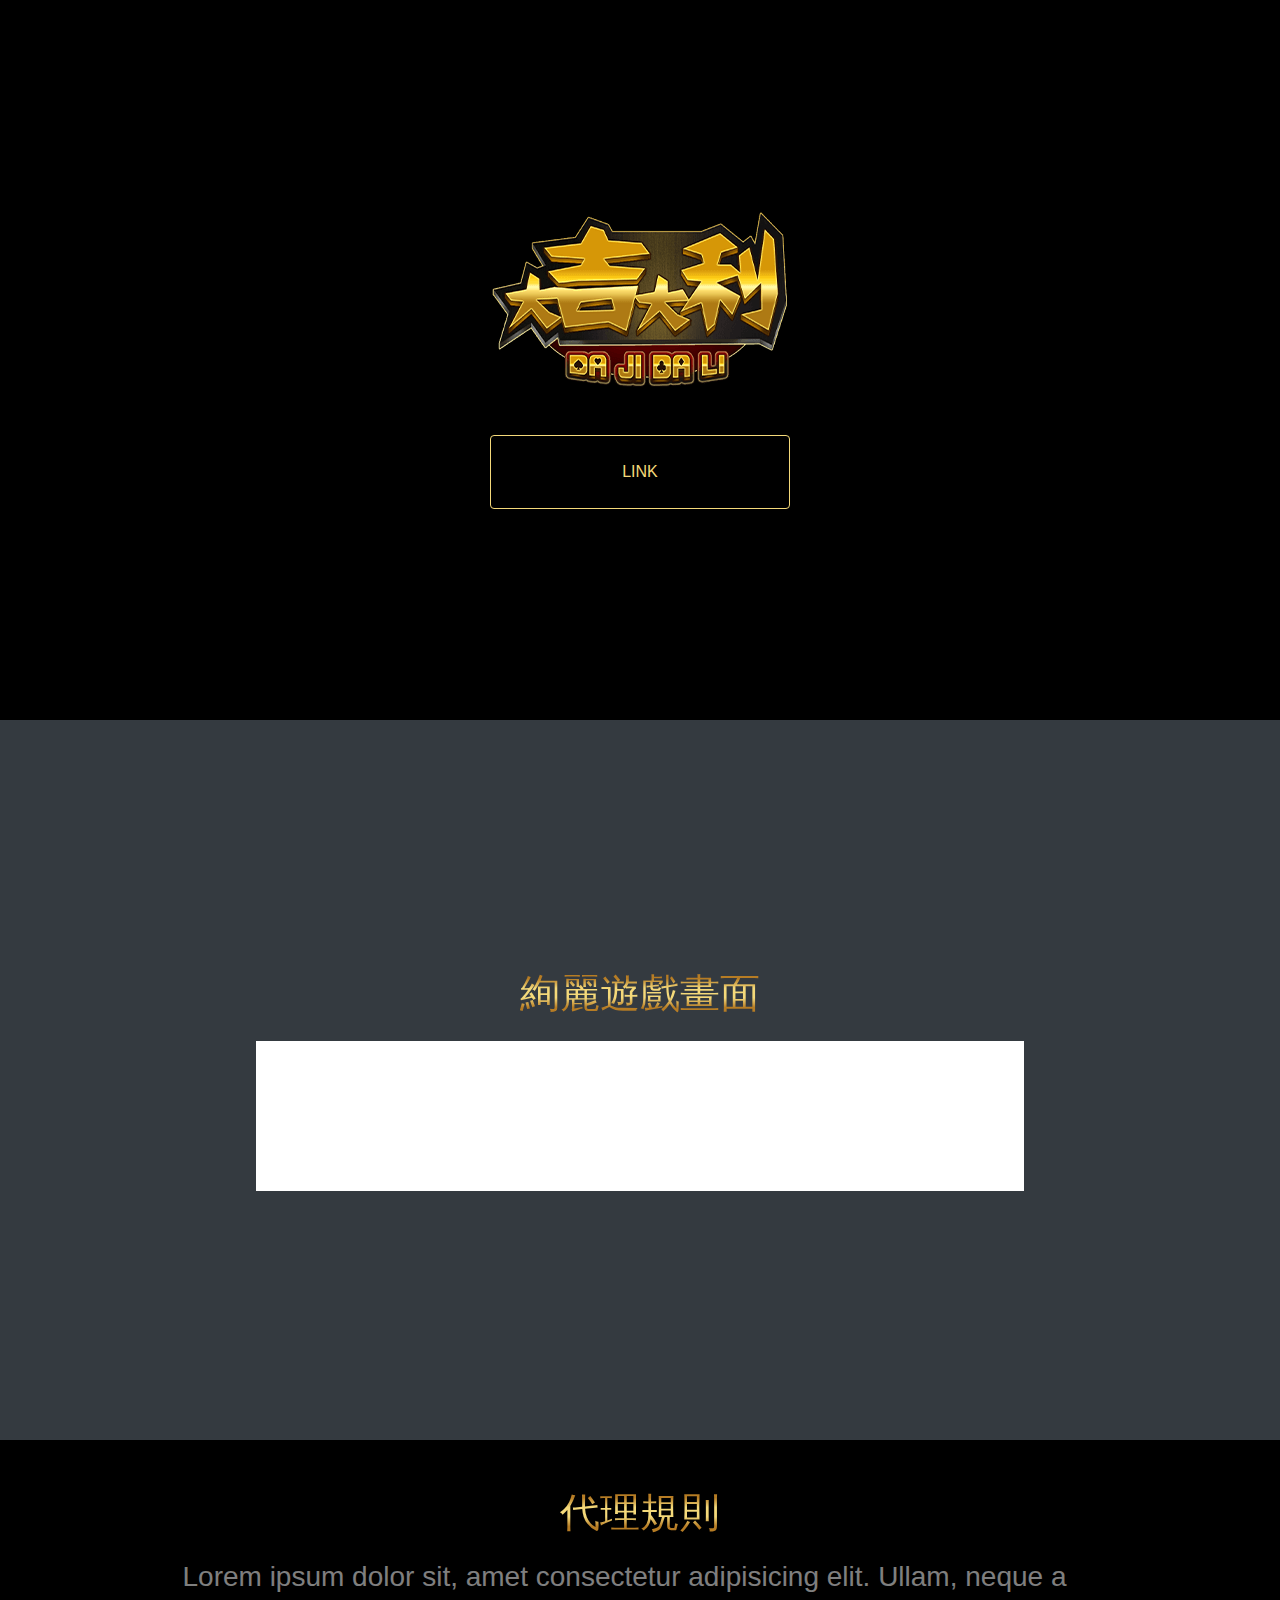
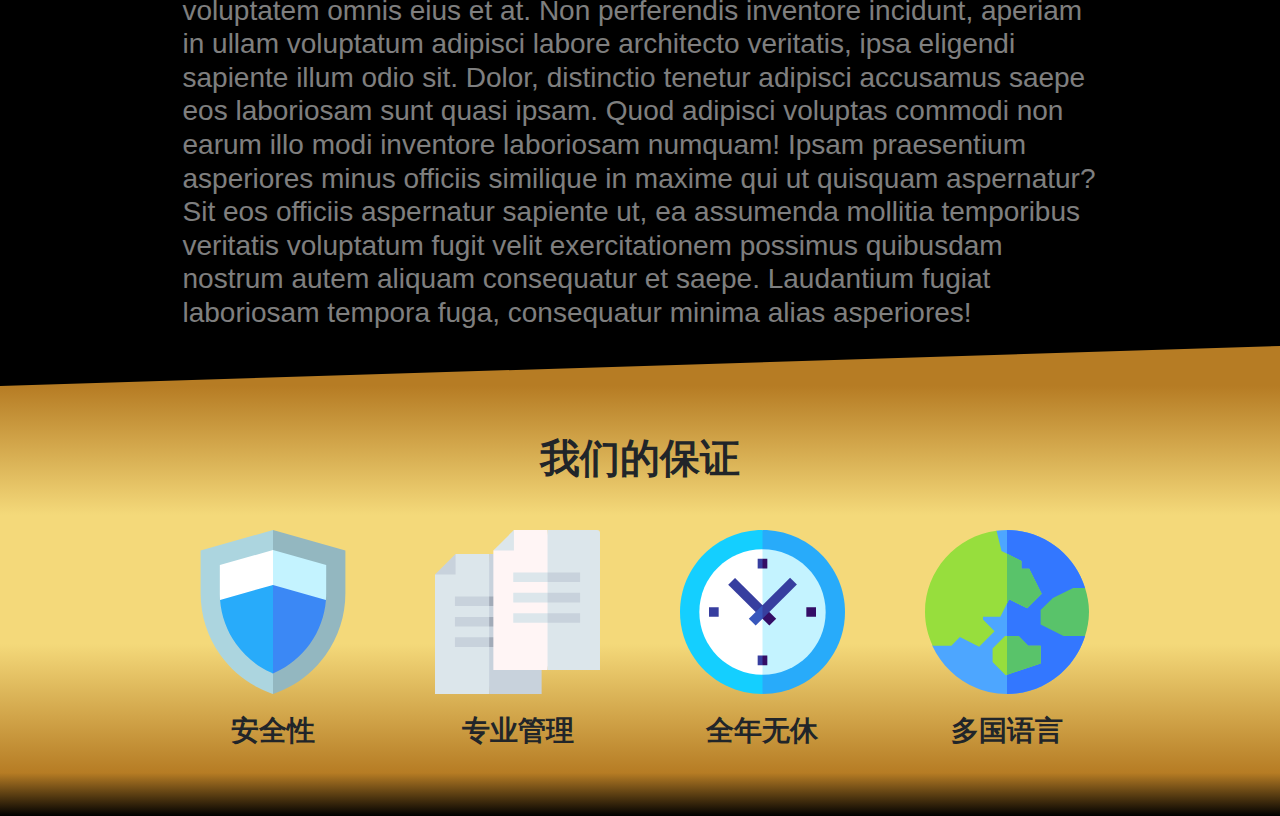
==== index.html @ bb8e8440 "代理網站" ====
<!DOCTYPE html>
<html lang="cn">
<head>
    <meta charset="UTF-8">
    <meta name="viewport" content="width=device-width, initial-scale=1.0">
    <title>大吉大利總代理</title>
    <meta name="keywords" content="">
	<meta name="description" content="">
    <link rel="stylesheet" href="css/bootstrap.min.css">
    <link rel="stylesheet" href="css/Custom.css">
	<link rel="icon" href="images/大吉大利x-icon.png" type="image/x-icon">
    <link rel="shortcut icon" href="images/大吉大利x-icon.png" type="image/x-icon">
    <style></style>
</head>
<body>
    <!-- <nav class="position-fixed navbar navbar-expand-lg navbar-light justify-content-center w-100 z-1">
        <img src="images/大吉大利logo.png" style="height: 60px;">
        <div class="collapse navbar-collapse" id="navbarSupportedContent">
            <ul class="navbar-nav mr-auto">
                <li class="nav-item active">
                    <a class="nav-link" href="#">Link</a>
                </li>
                <li class="nav-item">
                    <a class="nav-link" href="#">Link</a>
                </li>
            </ul>
        </div>
    </nav> -->
    <!-- first page -->
    <div class="container-fluid position-relative bg-img bg-black">
        <div class="row h-100 mx-auto d-flex flex-column align-content-center justify-content-center position-absolute word-box">
            <img src="images/大吉大利logo.png" alt="" class="mb-5">
            <a href="" class="btn btn-outline-gold p-4">LINK</a>
        </div>
    </div>
    <!-- secrond page -->
    <div class="container-fluid position-relative bg-img bg-dark">
        <div class="row h-100 mx-auto d-flex flex-column align-content-center justify-content-center position-absolute word-box">
            <h1 class="text-glod text-center mb-4">絢麗遊戲畫面</h1>
            <video src="" autoplay loop style="background: #fff;"></video>
        </div>
    </div>
    <!-- third & fourth page -->
    <div class="overflow-hidden">
        <!-- third page -->
        <div class="container-fluid position-relative bg-black">
            <div class="row w-100 mx-auto word-box">
                <div class="col-12 d-flex flex-column align-items-center justify-content-center my-5">
                    <h1 class="text-glod text-center mb-4">代理規則</h1>
                    <h3 class="text-white-50 w-75">Lorem ipsum dolor sit, amet consectetur adipisicing elit. Ullam, neque a voluptatem omnis eius et at. Non perferendis inventore incidunt, aperiam in ullam voluptatum adipisci labore architecto veritatis, ipsa eligendi sapiente illum odio sit. Dolor, distinctio tenetur adipisci accusamus saepe eos laboriosam sunt quasi ipsam. Quod adipisci voluptas commodi non earum illo modi inventore laboriosam numquam! Ipsam praesentium asperiores minus officiis similique in maxime qui ut quisquam aspernatur? Sit eos officiis aspernatur sapiente ut, ea assumenda mollitia temporibus veritatis voluptatum fugit velit exercitationem possimus quibusdam nostrum autem aliquam consequatur et saepe. Laudantium fugiat laboriosam tempora fuga, consequatur minima alias asperiores!</h3>
                </div>
            </div>
        </div>
        <!-- fourth page -->
        <div class="container-fluid position-relative bg-secondary fifthpg"><div class="row w-100 mx-auto word-box"><div class="col-12 d-flex align-items-center justify-content-center my-5"><div class="text-box w-75 w-ph-100"><div class="h1 mb-5 text-center font-weight-bolder">我们的保证</div><div class="d-flex justify-content-between flex-wrap"><div class="card service-card bg-transparent mx-2 border-0"><img src="images/safe.svg" class="card-img-top"><div class="card-body"><p class="h3 card-text text-center font-weight-bolder">安全性</p></div></div><div class="card service-card bg-transparent mx-2 border-0"><img src="images/management.svg" class="card-img-top"><div class="card-body"><p class="h3 card-text text-center font-weight-bolder">专业管理</p></div></div><div class="card service-card bg-transparent mx-2 border-0"><img src="images/clock.svg" class="card-img-top"><div class="card-body"><p class="h3 card-text text-center font-weight-bolder">全年无休</p></div></div><div class="card service-card bg-transparent mx-2 border-0"><img src="images/multilingual.svg" class="card-img-top"><div class="card-body"><p class="h3 card-text text-center font-weight-bolder">多国语言</p></div></div></div></div></div></div></div>
    </div>

</body>
</html>
---- css/Custom.css ----
.navbar {
    background: #000;
    border-bottom: 2px solid transparent;
    -moz-border-image: -moz-linear-gradient(90deg, #B67C2400 0%, #F4D97A 20%, #F4D97A 80%, #B67C2400 100%);
    -webkit-border-image: -webkit-linear-gradient(90deg, #B67C2400 0%, #F4D97A 20%, #F4D97A 80%, #B67C2400 100%);
    border-image: linear-gradient(90deg, #B67C2400 0%, #F4D97A 20%, #F4D97A 80%, #B67C2400 100%);
    border-image-slice: 1;
    z-index: 2;
}
.w-80{width:80%!important;}
.bg-img {padding-bottom: 56.25%;}
.bg-transparent {background-color: transparent;}
.bg-black {background-color: #000;}
.bg-black-3 {background: linear-gradient(90deg, rgba(0,0,0,.8) 50%, rgba(0,0,0,.0) 100%);}
.fist-word-box {
    padding: 11% 6% 9%;
    background: url(../images/text-box-bg1.png)no-repeat center/cover;
}
.img-1 {background: linear-gradient(180deg, transparent 80%, #000 100%), url(../images/homepage_1.jpg)no-repeat left/cover;}
.img-2 {background: linear-gradient(180deg, #000 0%, transparent 10%, transparent 80%, #000 100%), url(../images/bgpage_2.jpg)no-repeat center/cover;}
.img-fishing {background: linear-gradient(180deg, #000 0%, transparent 10%, transparent 80%, #000 100%), url(../images/bgpage_3.jpg)no-repeat center/cover;}
.word-box {
    top: 0;
    bottom: 0;
    left: 0;
    right: 0;
}
.text-box {z-index: 1;}
.game-card,
.service-card {
    -webkit-box-flex: 0;
    -ms-flex: 0 0 18%;
    flex: 0 0 18%;
    max-width: 18%;
}
.game-card:before {
    content: '';
    position: absolute;
    top: -2px;
    bottom: -2px;
    left: -2px;
    right: -2px;
    background: linear-gradient(90deg, #B67C24 0%, #F4D97A 20%, #F4D97A 80%, #B67C24 100%);
    border-radius: 5px;
    z-index: -1;
}
.fifthpg {background: linear-gradient(180deg, #B67C24 0%, #F4D97A 30%, #F4D97A 60%, #B67C24 90% , #000 100%);}
.fifthpg:before {
    content: '';
    position: absolute;
    top: -2.5rem;
    left: 0;
    width: 0;
    height: 0;
    border-style: solid;
    border-width: 0 0 2.5rem 100vw;
    border-color: transparent transparent #B67C24 transparent;
}
.btn-gold {
    background: linear-gradient(90deg, #B67C24 0%, #F4D97A 20%, #F4D97A 80%, #B67C24 100%);
    color: #fff;
    text-shadow: 1px 1px 0px #000, 0px 1px 0px #000, -1px 1px 0px #000, -1px 0px 0px #000, -1px -1px 0px #000, 0px -1px 0px #000, 1px -1px 0px #000, 1px 0px 0px #000;
}
.btn-gold:hover {color: #fff;}
.btn-outline-gold {
    color: #F4D97A;
    border-color: #F4D97A;
}
.btn-outline-gold:hover {
    color: #000;
    background-color: #F4D97A;
    border-color: #F4D97A;
}
.text-glod {
    background: linear-gradient(180deg, #B67C24 20%, #F4D97A 40%, #F4D97A 60%, #B67C24 80%);
    -webkit-background-clip: text;
    -webkit-text-fill-color: transparent;
}
.text-yellow {color: #F4D97A !important;}
.FarAndNear {animation: FarAndNear .8s ease infinite  alternate ;}
/*---------------*/
video {
    width: 100%;
    height: auto;
    max-width: 768px;
    max-height: 432px;
}
@media screen and (max-width: 500px) {
    .bg-img {
        padding: 0;
        height: 100vh;
    }
    .h3 {
        font-size: .85rem;
    }
    .w-ph-100 {
        width: 100% !important;
    }
    .flex-ph-column {
        flex-direction: column;
    }
    .game-card{
        -webkit-box-flex: 0;
        -ms-flex: 0 0 100%;
        flex: 0 0 100%;
        max-width: 100%;
    }
    .service-card {
        -webkit-box-flex: 0;
        -ms-flex: 0 0 40%;
        flex: 0 0 40%;
        max-width: 40%;
    }
    .align-items-ph-end {
        -webkit-box-align: flex-end!important;
        -ms-flex-align: flex-end!important;
        align-items: flex-end!important;
    }
    .fist-word-box {padding: 25% 15% 20%;}
    .p-ph-0{padding: 0;}
}
@keyframes FarAndNear {
    0% {
        transform: scale(1);
    }
    100% {
        transform: scale(1.05);
    }
}
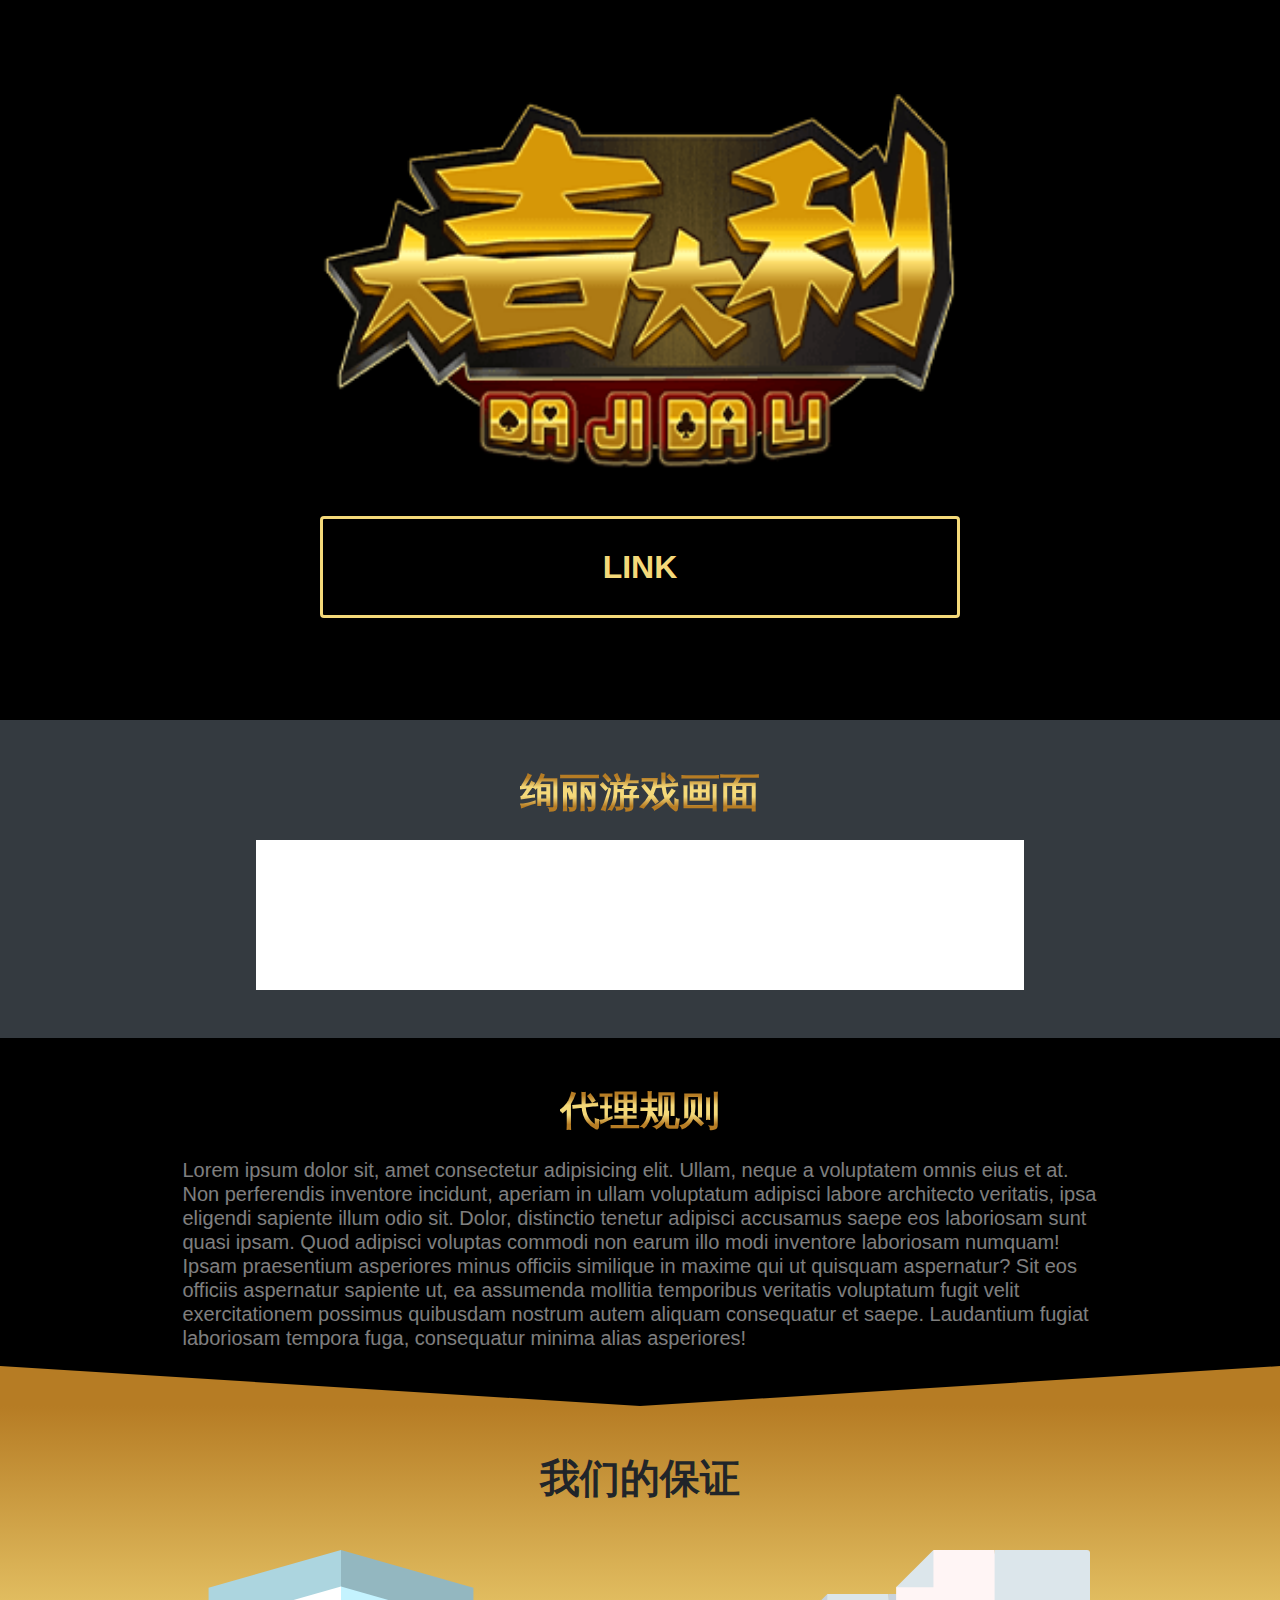
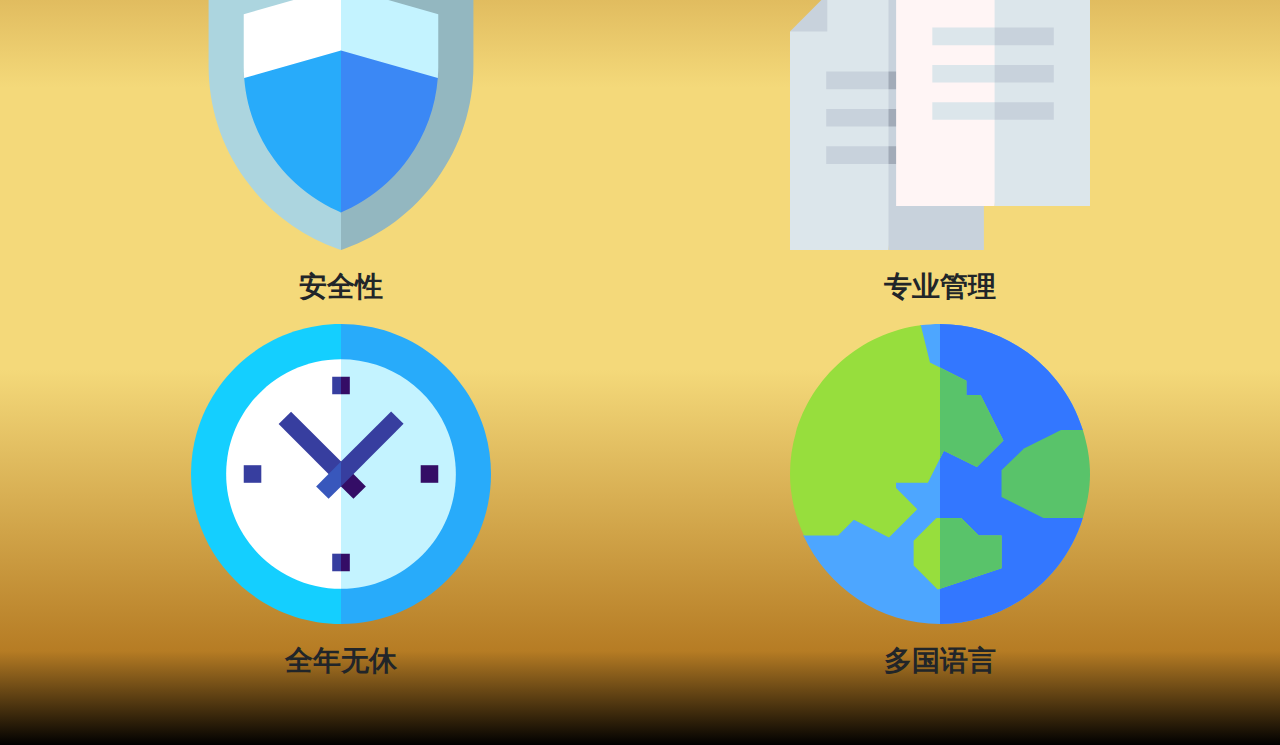
==== commit e2342540: "css改改 先把換行空格加回" ====
--- a/index.html
+++ b/index.html
@@ -3,14 +3,15 @@
 <head>
     <meta charset="UTF-8">
     <meta name="viewport" content="width=device-width, initial-scale=1.0">
-    <title>大吉大利總代理</title>
+    <title>大吉大利 总代理</title>
     <meta name="keywords" content="">
 	<meta name="description" content="">
     <link rel="stylesheet" href="css/bootstrap.min.css">
-    <link rel="stylesheet" href="css/Custom.css">
 	<link rel="icon" href="images/大吉大利x-icon.png" type="image/x-icon">
     <link rel="shortcut icon" href="images/大吉大利x-icon.png" type="image/x-icon">
-    <style></style>
+    <style>
+        .bg-img{padding-bottom:56.25%}.bg-black{background-color:#000}.word-box{top:0;bottom:0;left:0;right:0}.btn-gold{background:linear-gradient(90deg,#b67c24 0,#f4d97a 20%,#f4d97a 80%,#b67c24 100%);color:#fff;text-shadow:1px 1px 0 #000,0px 1px 0 #000,-1px 1px 0 #000,-1px 0 0 #000,-1px -1px 0 #000,0px -1px 0 #000,1px -1px 0 #000,1px 0 0 #000}.btn-gold:hover{color:#fff}.btn-outline-gold{color:#f4d97a;border-color:#f4d97a;border-width:3px}.btn-outline-gold:hover{color:#000;background-color:#f4d97a;border-color:#f4d97a}.text-glod{background:linear-gradient(180deg,#b67c24 20%,#f4d97a 40%,#f4d97a 60%,#b67c24 80%);-webkit-background-clip:text;-webkit-text-fill-color:transparent}.text-yellow{color:#f4d97a!important}.FarAndNear{animation:FarAndNear .8s ease infinite alternate}.contact-us-btn{font-size:2rem;font-weight:bold}.fifthpg{background:linear-gradient(180deg,#b67c24 0,#f4d97a 30%,#f4d97a 60%,#b67c24 90%,#000 100%)}.fifthpg:before{content:'';position:absolute;top:-2.5rem;left:50%;width:0;height:0;border-style:solid;border-width:0 0 2.5rem 50vw;border-color:transparent transparent #b67c24 transparent}.fifthpg:after{content:'';position:absolute;top:-2.5rem;left:0;width:0;height:0;border-style:solid;border-width:0 50vw 2.5rem 0;border-color:transparent transparent #b67c24 transparent}video{width:100%;height:auto;max-width:768px;max-height:432px}@media screen and (max-width:500px){.bg-img{padding:0;height:100vh}.h3{font-size:.85rem}.w-ph-100{width:100%!important}.w-ph-80{width:80%!important}.flex-ph-column{flex-direction:column}.service-card{-webkit-box-flex:0;-ms-flex:0 0 40%;flex:0 0 40%;max-width:40%}.align-items-ph-end{-webkit-box-align:flex-end!important;-ms-flex-align:flex-end!important;align-items:flex-end!important}.fist-word-box{padding:25% 15% 20%}.p-ph-0{padding:0}}@keyframes FarAndNear{0%{transform:scale(1)}100%{transform:scale(1.05)}}
+    </style>
 </head>
 <body>
     <!-- <nav class="position-fixed navbar navbar-expand-lg navbar-light justify-content-center w-100 z-1">
@@ -29,15 +30,17 @@
     <!-- first page -->
     <div class="container-fluid position-relative bg-img bg-black">
         <div class="row h-100 mx-auto d-flex flex-column align-content-center justify-content-center position-absolute word-box">
-            <img src="images/大吉大利logo.png" alt="" class="mb-5">
-            <a href="" class="btn btn-outline-gold p-4">LINK</a>
+            <img src="images/大吉大利logo.png" class="mb-5 w-50 w-ph-80">
+            <a href="" class="btn btn-outline-gold p-4 h1 contact-us-btn">LINK</a>
         </div>
     </div>
     <!-- secrond page -->
-    <div class="container-fluid position-relative bg-img bg-dark">
-        <div class="row h-100 mx-auto d-flex flex-column align-content-center justify-content-center position-absolute word-box">
-            <h1 class="text-glod text-center mb-4">絢麗遊戲畫面</h1>
-            <video src="" autoplay loop style="background: #fff;"></video>
+    <div class="container-fluid position-relative bg-dark">
+        <div class="row h-100 mx-auto word-box">
+            <div class="col-12 d-flex flex-column align-items-center justify-content-center px-0 my-5">
+                <div class="h1 text-glod text-center mb-4 font-weight-bolder">绚丽游戏画面</div>
+                <video src="" autoplay loop style="background: #fff;"></video>
+            </div>
         </div>
     </div>
     <!-- third & fourth page -->
@@ -46,13 +49,47 @@
         <div class="container-fluid position-relative bg-black">
             <div class="row w-100 mx-auto word-box">
                 <div class="col-12 d-flex flex-column align-items-center justify-content-center my-5">
-                    <h1 class="text-glod text-center mb-4">代理規則</h1>
-                    <h3 class="text-white-50 w-75">Lorem ipsum dolor sit, amet consectetur adipisicing elit. Ullam, neque a voluptatem omnis eius et at. Non perferendis inventore incidunt, aperiam in ullam voluptatum adipisci labore architecto veritatis, ipsa eligendi sapiente illum odio sit. Dolor, distinctio tenetur adipisci accusamus saepe eos laboriosam sunt quasi ipsam. Quod adipisci voluptas commodi non earum illo modi inventore laboriosam numquam! Ipsam praesentium asperiores minus officiis similique in maxime qui ut quisquam aspernatur? Sit eos officiis aspernatur sapiente ut, ea assumenda mollitia temporibus veritatis voluptatum fugit velit exercitationem possimus quibusdam nostrum autem aliquam consequatur et saepe. Laudantium fugiat laboriosam tempora fuga, consequatur minima alias asperiores!</h3>
+                    <div class="h1 text-glod text-center mb-4 font-weight-bolder">代理规则</div>
+                    <div class="h5 text-white-50 w-75 w-ph-100">Lorem ipsum dolor sit, amet consectetur adipisicing elit. Ullam, neque a voluptatem omnis eius et at. Non perferendis inventore incidunt, aperiam in ullam voluptatum adipisci labore architecto veritatis, ipsa eligendi sapiente illum odio sit. Dolor, distinctio tenetur adipisci accusamus saepe eos laboriosam sunt quasi ipsam. Quod adipisci voluptas commodi non earum illo modi inventore laboriosam numquam! Ipsam praesentium asperiores minus officiis similique in maxime qui ut quisquam aspernatur? Sit eos officiis aspernatur sapiente ut, ea assumenda mollitia temporibus veritatis voluptatum fugit velit exercitationem possimus quibusdam nostrum autem aliquam consequatur et saepe. Laudantium fugiat laboriosam tempora fuga, consequatur minima alias asperiores!</div>
                 </div>
             </div>
         </div>
         <!-- fourth page -->
-        <div class="container-fluid position-relative bg-secondary fifthpg"><div class="row w-100 mx-auto word-box"><div class="col-12 d-flex align-items-center justify-content-center my-5"><div class="text-box w-75 w-ph-100"><div class="h1 mb-5 text-center font-weight-bolder">我们的保证</div><div class="d-flex justify-content-between flex-wrap"><div class="card service-card bg-transparent mx-2 border-0"><img src="images/safe.svg" class="card-img-top"><div class="card-body"><p class="h3 card-text text-center font-weight-bolder">安全性</p></div></div><div class="card service-card bg-transparent mx-2 border-0"><img src="images/management.svg" class="card-img-top"><div class="card-body"><p class="h3 card-text text-center font-weight-bolder">专业管理</p></div></div><div class="card service-card bg-transparent mx-2 border-0"><img src="images/clock.svg" class="card-img-top"><div class="card-body"><p class="h3 card-text text-center font-weight-bolder">全年无休</p></div></div><div class="card service-card bg-transparent mx-2 border-0"><img src="images/multilingual.svg" class="card-img-top"><div class="card-body"><p class="h3 card-text text-center font-weight-bolder">多国语言</p></div></div></div></div></div></div></div>
+        <div class="container-fluid position-relative bg-secondary fifthpg">
+            <div class="row w-100 mx-auto word-box">
+                <div class="col-12 d-flex align-items-center justify-content-center my-5">
+                    <div class="text-box w-75 w-ph-100">
+                        <div class="h1 mb-5 text-center font-weight-bolder">我们的保证</div>
+                        <div class="d-flex justify-content-between flex-wrap">
+                            <div class="card service-card bg-transparent mx-2 border-0">
+                                <img src="images/safe.svg" class="card-img-top">
+                                <div class="card-body">
+                                    <p class="h3 card-text text-center font-weight-bolder">安全性</p>
+                                </div>
+                            </div>
+                            <div class="card service-card bg-transparent mx-2 border-0">
+                                <img src="images/management.svg" class="card-img-top">
+                                <div class="card-body">
+                                    <p class="h3 card-text text-center font-weight-bolder">专业管理</p>
+                                </div>
+                            </div>
+                            <div class="card service-card bg-transparent mx-2 border-0">
+                                <img src="images/clock.svg" class="card-img-top">
+                                <div class="card-body">
+                                    <p class="h3 card-text text-center font-weight-bolder">全年无休</p>
+                                </div>
+                            </div>
+                            <div class="card service-card bg-transparent mx-2 border-0">
+                                <img src="images/multilingual.svg" class="card-img-top">
+                                <div class="card-body">
+                                    <p class="h3 card-text text-center font-weight-bolder">多国语言</p>
+                                </div>
+                            </div>
+                        </div>
+                    </div>
+                </div>
+            </div>
+        </div>
     </div>
 
 </body>
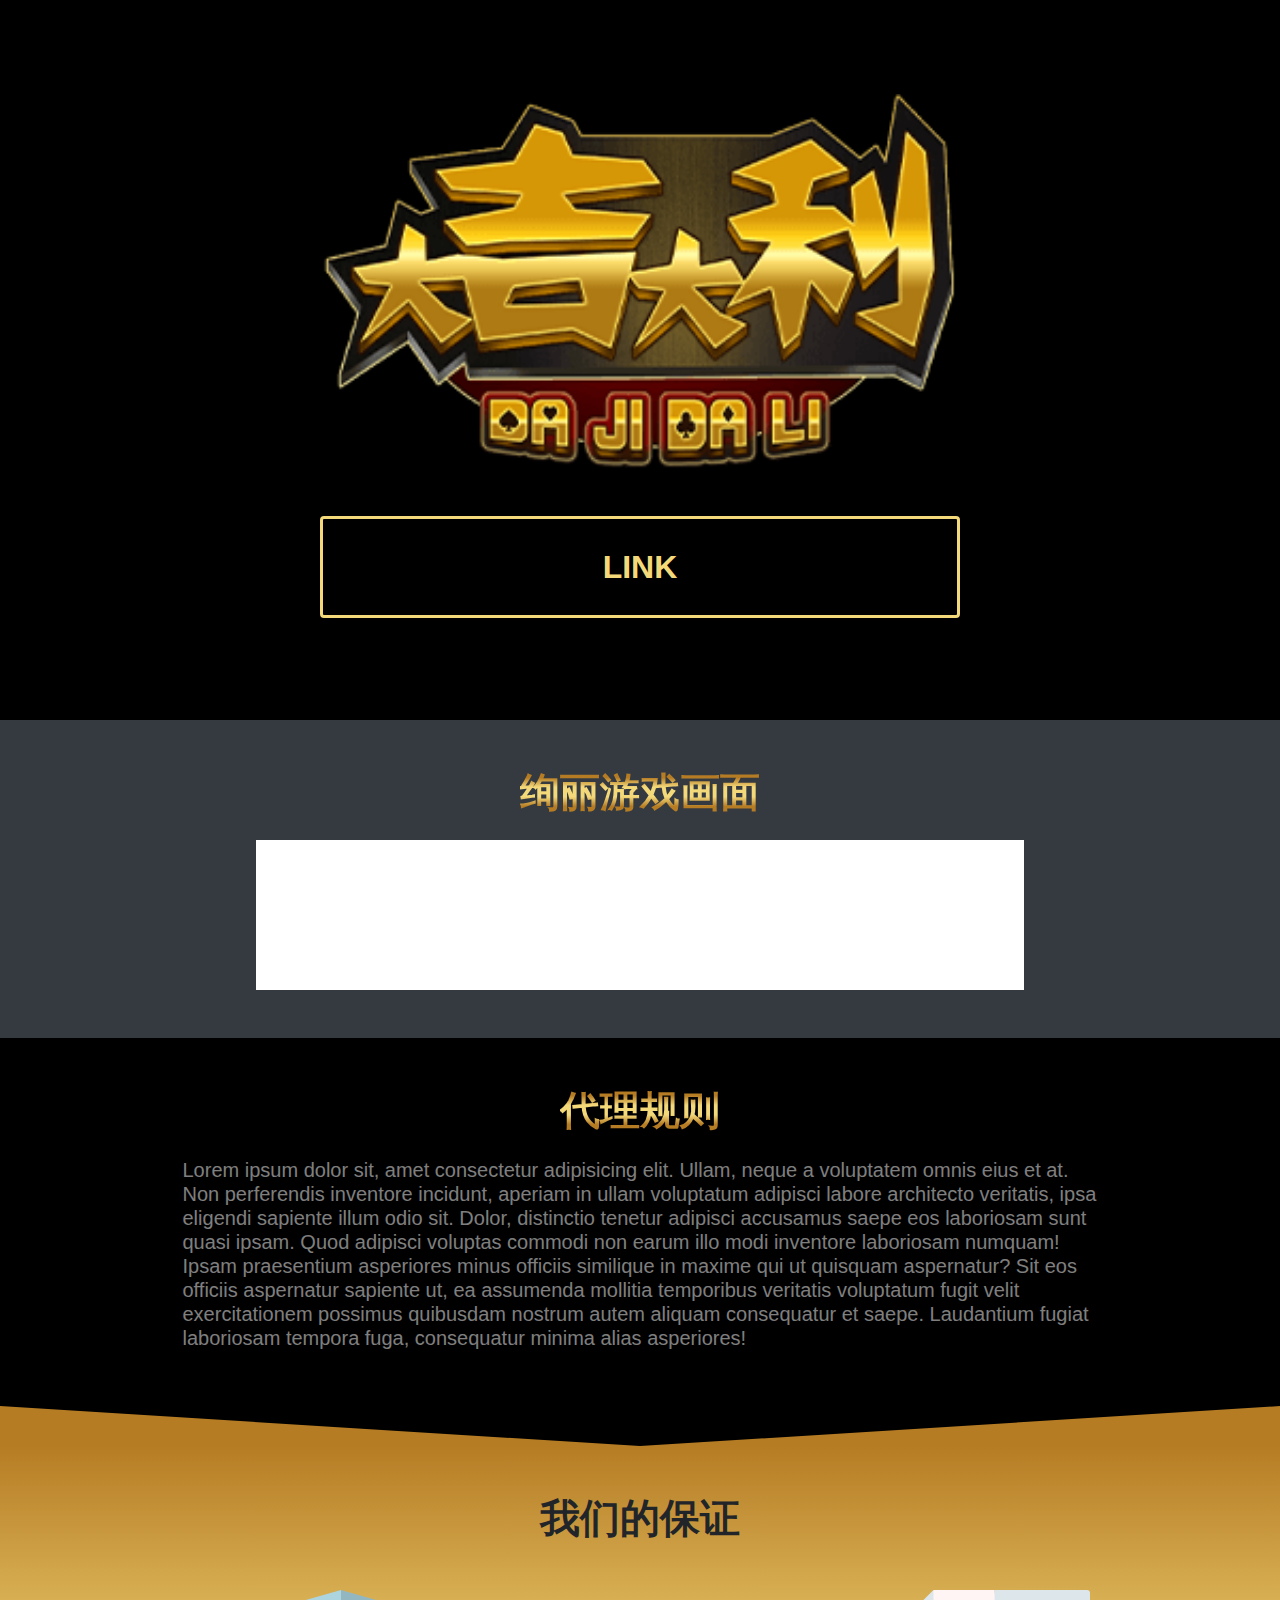
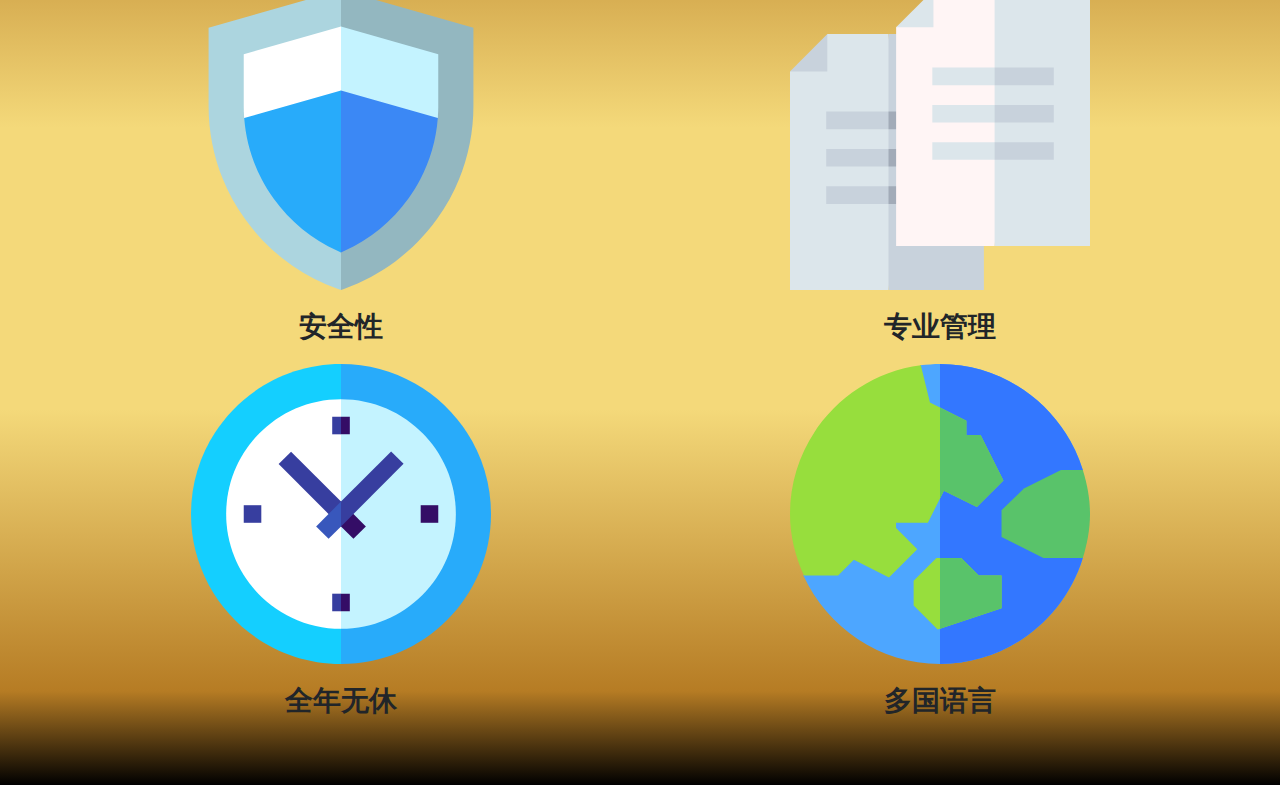
==== commit b1e10eb1: "微改" ====
--- a/index.html
+++ b/index.html
@@ -50,7 +50,7 @@
             <div class="row w-100 mx-auto word-box">
                 <div class="col-12 d-flex flex-column align-items-center justify-content-center my-5">
                     <div class="h1 text-glod text-center mb-4 font-weight-bolder">代理规则</div>
-                    <div class="h5 text-white-50 w-75 w-ph-100">Lorem ipsum dolor sit, amet consectetur adipisicing elit. Ullam, neque a voluptatem omnis eius et at. Non perferendis inventore incidunt, aperiam in ullam voluptatum adipisci labore architecto veritatis, ipsa eligendi sapiente illum odio sit. Dolor, distinctio tenetur adipisci accusamus saepe eos laboriosam sunt quasi ipsam. Quod adipisci voluptas commodi non earum illo modi inventore laboriosam numquam! Ipsam praesentium asperiores minus officiis similique in maxime qui ut quisquam aspernatur? Sit eos officiis aspernatur sapiente ut, ea assumenda mollitia temporibus veritatis voluptatum fugit velit exercitationem possimus quibusdam nostrum autem aliquam consequatur et saepe. Laudantium fugiat laboriosam tempora fuga, consequatur minima alias asperiores!</div>
+                    <div class="h5 text-white-50 w-75 w-ph-100 mb-5">Lorem ipsum dolor sit, amet consectetur adipisicing elit. Ullam, neque a voluptatem omnis eius et at. Non perferendis inventore incidunt, aperiam in ullam voluptatum adipisci labore architecto veritatis, ipsa eligendi sapiente illum odio sit. Dolor, distinctio tenetur adipisci accusamus saepe eos laboriosam sunt quasi ipsam. Quod adipisci voluptas commodi non earum illo modi inventore laboriosam numquam! Ipsam praesentium asperiores minus officiis similique in maxime qui ut quisquam aspernatur? Sit eos officiis aspernatur sapiente ut, ea assumenda mollitia temporibus veritatis voluptatum fugit velit exercitationem possimus quibusdam nostrum autem aliquam consequatur et saepe. Laudantium fugiat laboriosam tempora fuga, consequatur minima alias asperiores!</div>
                 </div>
             </div>
         </div>
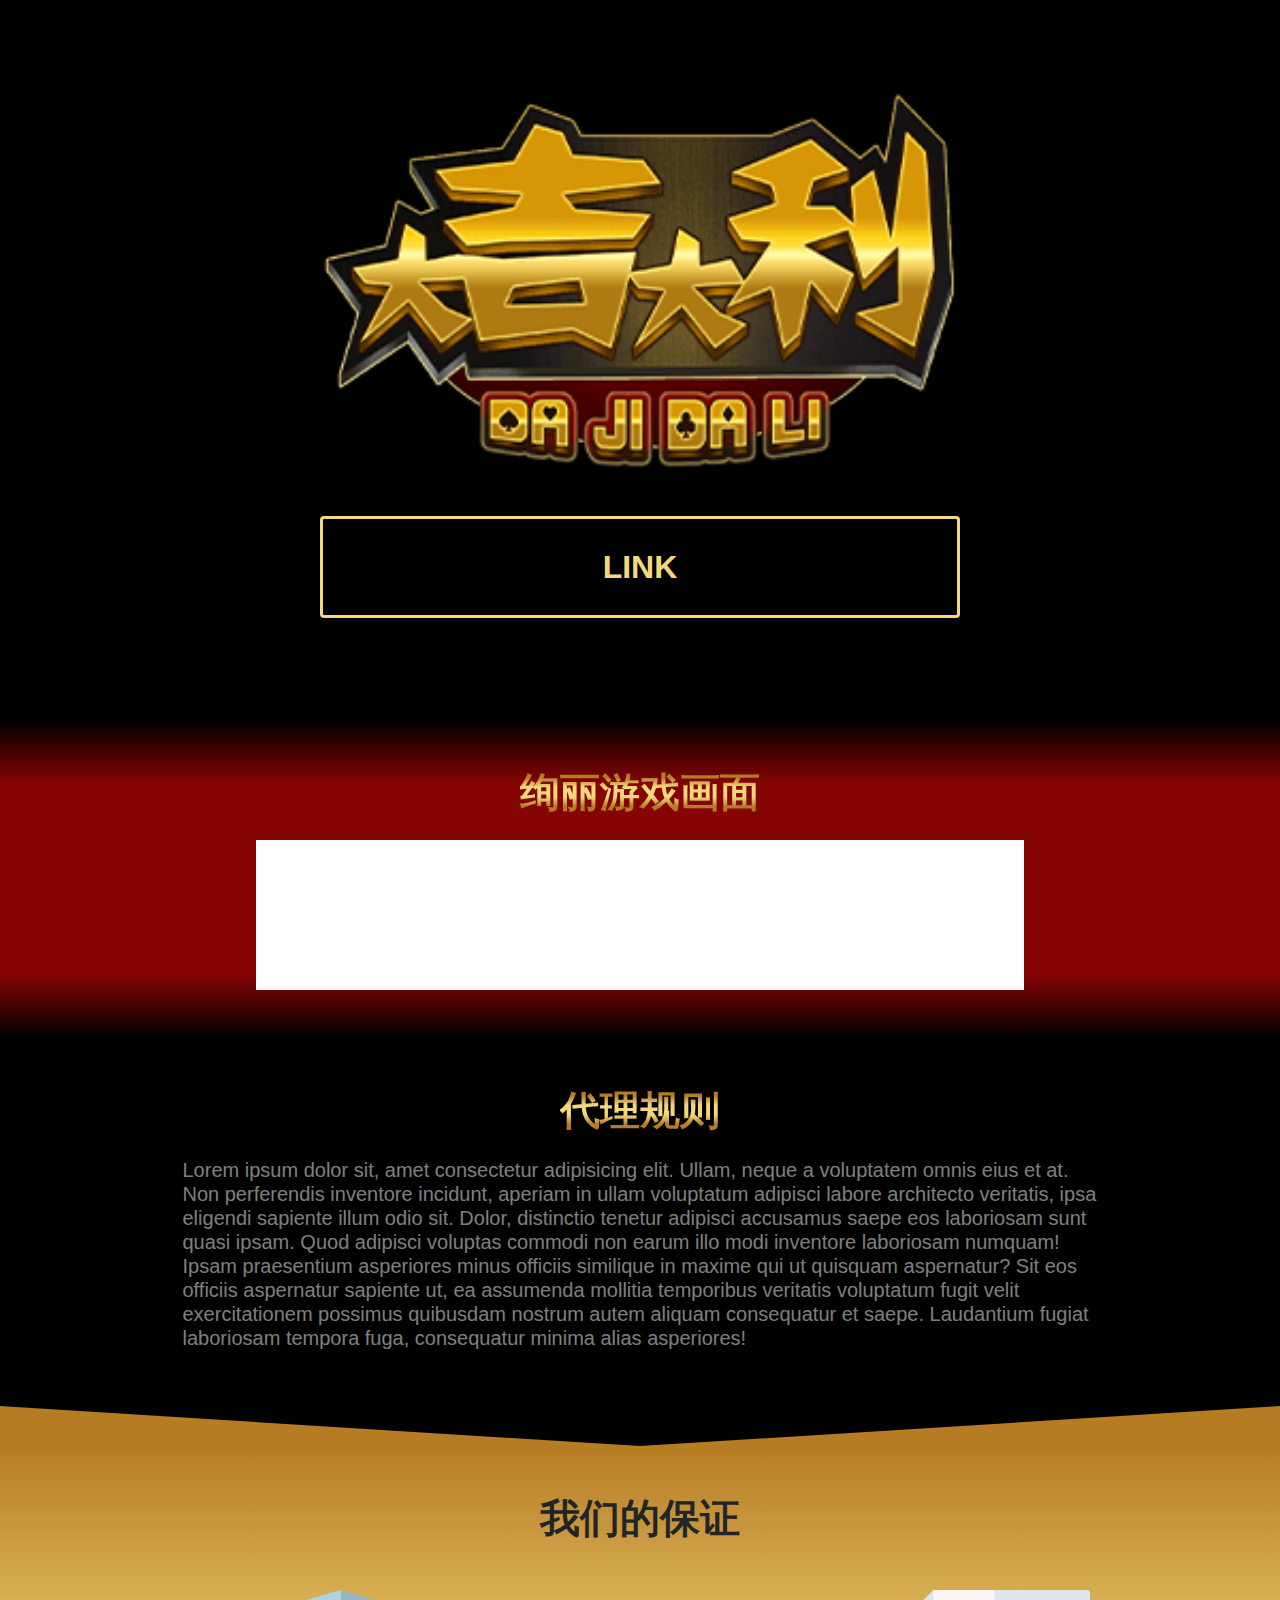
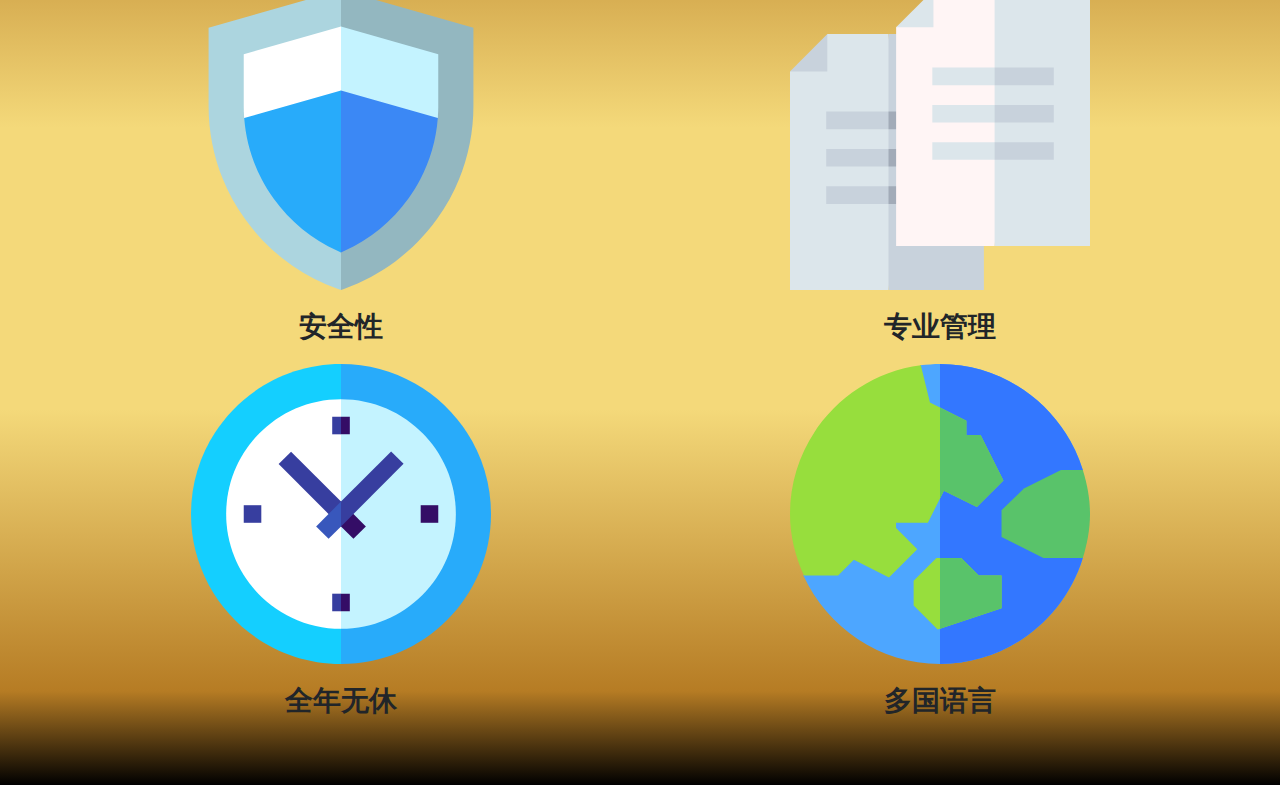
==== commit 35e16fef: "文案改" ====
--- a/index.html
+++ b/index.html
@@ -10,10 +10,10 @@
 	<link rel="icon" href="images/大吉大利x-icon.png" type="image/x-icon">
     <link rel="shortcut icon" href="images/大吉大利x-icon.png" type="image/x-icon">
     <style>
-        .bg-img{padding-bottom:56.25%}.bg-black{background-color:#000}.word-box{top:0;bottom:0;left:0;right:0}.btn-gold{background:linear-gradient(90deg,#b67c24 0,#f4d97a 20%,#f4d97a 80%,#b67c24 100%);color:#fff;text-shadow:1px 1px 0 #000,0px 1px 0 #000,-1px 1px 0 #000,-1px 0 0 #000,-1px -1px 0 #000,0px -1px 0 #000,1px -1px 0 #000,1px 0 0 #000}.btn-gold:hover{color:#fff}.btn-outline-gold{color:#f4d97a;border-color:#f4d97a;border-width:3px}.btn-outline-gold:hover{color:#000;background-color:#f4d97a;border-color:#f4d97a}.text-glod{background:linear-gradient(180deg,#b67c24 20%,#f4d97a 40%,#f4d97a 60%,#b67c24 80%);-webkit-background-clip:text;-webkit-text-fill-color:transparent}.text-yellow{color:#f4d97a!important}.FarAndNear{animation:FarAndNear .8s ease infinite alternate}.contact-us-btn{font-size:2rem;font-weight:bold}.fifthpg{background:linear-gradient(180deg,#b67c24 0,#f4d97a 30%,#f4d97a 60%,#b67c24 90%,#000 100%)}.fifthpg:before{content:'';position:absolute;top:-2.5rem;left:50%;width:0;height:0;border-style:solid;border-width:0 0 2.5rem 50vw;border-color:transparent transparent #b67c24 transparent}.fifthpg:after{content:'';position:absolute;top:-2.5rem;left:0;width:0;height:0;border-style:solid;border-width:0 50vw 2.5rem 0;border-color:transparent transparent #b67c24 transparent}video{width:100%;height:auto;max-width:768px;max-height:432px}@media screen and (max-width:500px){.bg-img{padding:0;height:100vh}.h3{font-size:.85rem}.w-ph-100{width:100%!important}.w-ph-80{width:80%!important}.flex-ph-column{flex-direction:column}.service-card{-webkit-box-flex:0;-ms-flex:0 0 40%;flex:0 0 40%;max-width:40%}.align-items-ph-end{-webkit-box-align:flex-end!important;-ms-flex-align:flex-end!important;align-items:flex-end!important}.fist-word-box{padding:25% 15% 20%}.p-ph-0{padding:0}}@keyframes FarAndNear{0%{transform:scale(1)}100%{transform:scale(1.05)}}
+        .bg-img{padding-bottom:56.25%}.bg-black{background-color:#000}.bg-red{background: linear-gradient(180deg,#85040400 0%,#850404 20%,#850404 80%,#85040400 100%);}.word-box{top:0;bottom:0;left:0;right:0}.btn-gold{background:linear-gradient(90deg,#b67c24 0,#f4d97a 20%,#f4d97a 80%,#b67c24 100%);color:#fff;text-shadow:1px 1px 0 #000,0px 1px 0 #000,-1px 1px 0 #000,-1px 0 0 #000,-1px -1px 0 #000,0px -1px 0 #000,1px -1px 0 #000,1px 0 0 #000}.btn-gold:hover{color:#fff}.btn-outline-gold{color:#f4d97a;border-color:#f4d97a;border-width:3px}.btn-outline-gold:hover{color:#000;background-color:#f4d97a;border-color:#f4d97a}.text-glod{background:linear-gradient(180deg,#b67c24 20%,#f4d97a 40%,#f4d97a 60%,#b67c24 80%);-webkit-background-clip:text;-webkit-text-fill-color:transparent}.text-yellow{color:#f4d97a!important}.FarAndNear{animation:FarAndNear .8s ease infinite alternate}.contact-us-btn{font-size:2rem;font-weight:bold}.fifthpg{background:linear-gradient(180deg,#b67c24 0,#f4d97a 30%,#f4d97a 60%,#b67c24 90%,#000 100%)}.fifthpg:before{content:'';position:absolute;top:-2.5rem;left:50%;width:0;height:0;border-style:solid;border-width:0 0 2.5rem 50vw;border-color:transparent transparent #b67c24 transparent}.fifthpg:after{content:'';position:absolute;top:-2.5rem;left:0;width:0;height:0;border-style:solid;border-width:0 50vw 2.5rem 0;border-color:transparent transparent #b67c24 transparent}video{width:100%;height:auto;max-width:768px;max-height:432px}@media screen and (max-width:500px){.bg-img{padding:0;height:100vh}.h3{font-size:.85rem}.w-ph-100{width:100%!important}.w-ph-80{width:80%!important}.flex-ph-column{flex-direction:column}.service-card{-webkit-box-flex:0;-ms-flex:0 0 40%;flex:0 0 40%;max-width:40%}.align-items-ph-end{-webkit-box-align:flex-end!important;-ms-flex-align:flex-end!important;align-items:flex-end!important}.fist-word-box{padding:25% 15% 20%}.p-ph-0{padding:0}}@keyframes FarAndNear{0%{transform:scale(1)}100%{transform:scale(1.05)}}
     </style>
 </head>
-<body>
+<body class="bg-black">
     <!-- <nav class="position-fixed navbar navbar-expand-lg navbar-light justify-content-center w-100 z-1">
         <img src="images/大吉大利logo.png" style="height: 60px;">
         <div class="collapse navbar-collapse" id="navbarSupportedContent">
@@ -28,14 +28,14 @@
         </div>
     </nav> -->
     <!-- first page -->
-    <div class="container-fluid position-relative bg-img bg-black">
+    <div class="container-fluid position-relative bg-img">
         <div class="row h-100 mx-auto d-flex flex-column align-content-center justify-content-center position-absolute word-box">
             <img src="images/大吉大利logo.png" class="mb-5 w-50 w-ph-80">
             <a href="" class="btn btn-outline-gold p-4 h1 contact-us-btn">LINK</a>
         </div>
     </div>
     <!-- secrond page -->
-    <div class="container-fluid position-relative bg-dark">
+    <div class="container-fluid position-relative bg-red">
         <div class="row h-100 mx-auto word-box">
             <div class="col-12 d-flex flex-column align-items-center justify-content-center px-0 my-5">
                 <div class="h1 text-glod text-center mb-4 font-weight-bolder">绚丽游戏画面</div>
@@ -46,7 +46,7 @@
     <!-- third & fourth page -->
     <div class="overflow-hidden">
         <!-- third page -->
-        <div class="container-fluid position-relative bg-black">
+        <div class="container-fluid position-relative">
             <div class="row w-100 mx-auto word-box">
                 <div class="col-12 d-flex flex-column align-items-center justify-content-center my-5">
                     <div class="h1 text-glod text-center mb-4 font-weight-bolder">代理规则</div>
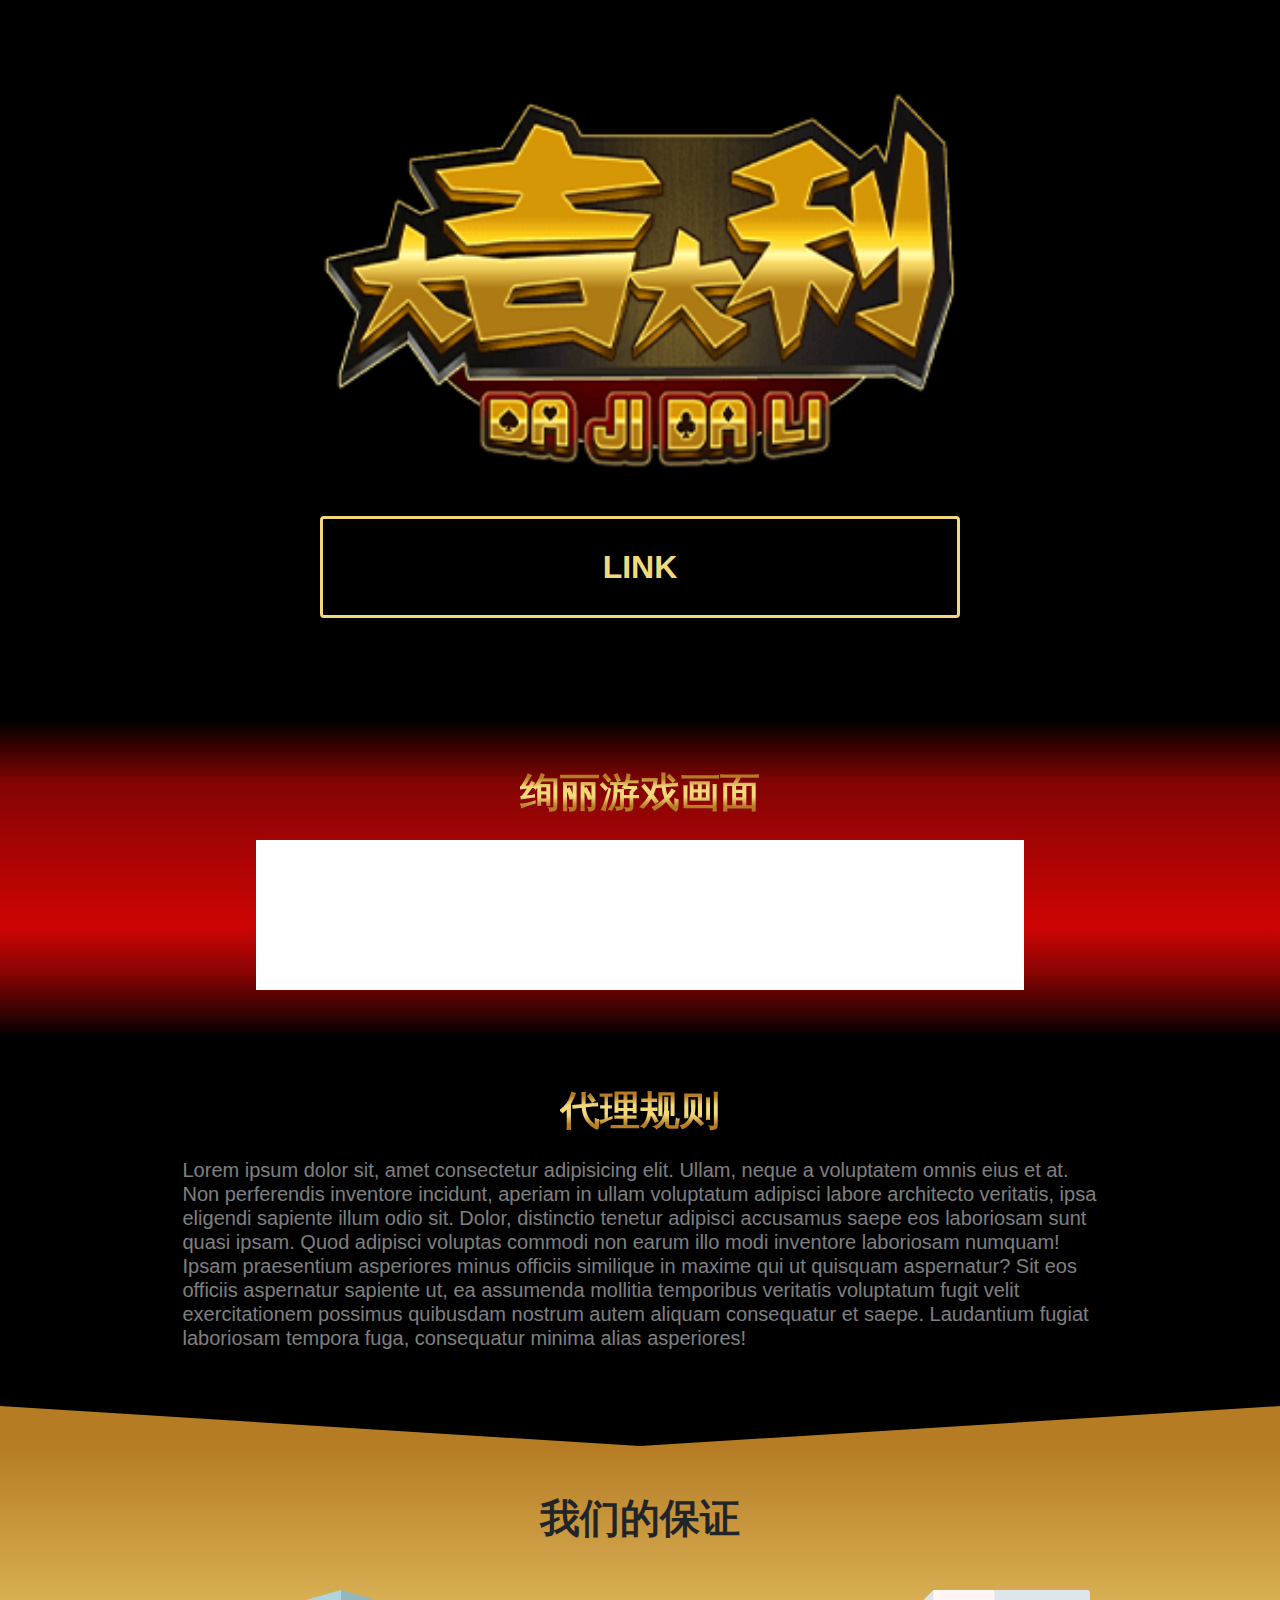
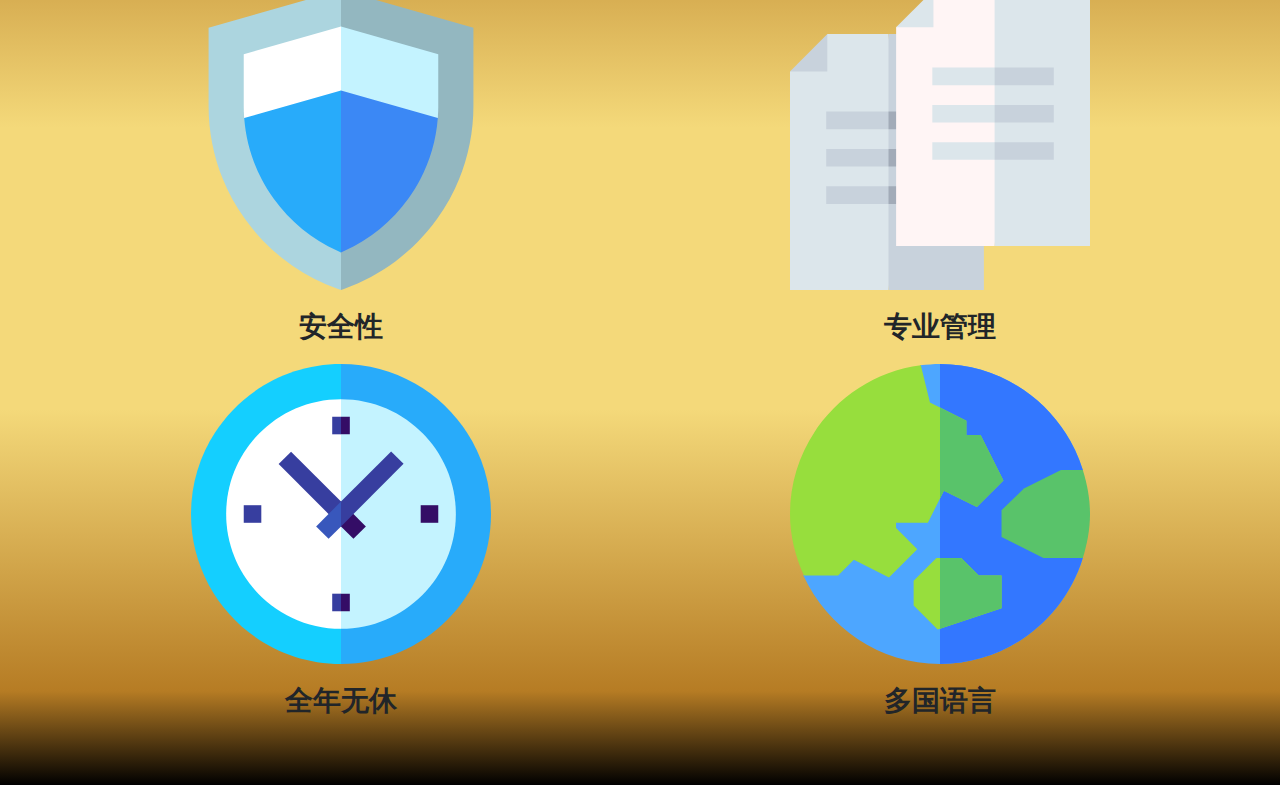
==== commit a647515d: "紅色漸層調整" ====
--- a/index.html
+++ b/index.html
@@ -10,7 +10,7 @@
 	<link rel="icon" href="images/大吉大利x-icon.png" type="image/x-icon">
     <link rel="shortcut icon" href="images/大吉大利x-icon.png" type="image/x-icon">
     <style>
-        .bg-img{padding-bottom:56.25%}.bg-black{background-color:#000}.bg-red{background: linear-gradient(180deg,#85040400 0%,#850404 20%,#850404 80%,#85040400 100%);}.word-box{top:0;bottom:0;left:0;right:0}.btn-gold{background:linear-gradient(90deg,#b67c24 0,#f4d97a 20%,#f4d97a 80%,#b67c24 100%);color:#fff;text-shadow:1px 1px 0 #000,0px 1px 0 #000,-1px 1px 0 #000,-1px 0 0 #000,-1px -1px 0 #000,0px -1px 0 #000,1px -1px 0 #000,1px 0 0 #000}.btn-gold:hover{color:#fff}.btn-outline-gold{color:#f4d97a;border-color:#f4d97a;border-width:3px}.btn-outline-gold:hover{color:#000;background-color:#f4d97a;border-color:#f4d97a}.text-glod{background:linear-gradient(180deg,#b67c24 20%,#f4d97a 40%,#f4d97a 60%,#b67c24 80%);-webkit-background-clip:text;-webkit-text-fill-color:transparent}.text-yellow{color:#f4d97a!important}.FarAndNear{animation:FarAndNear .8s ease infinite alternate}.contact-us-btn{font-size:2rem;font-weight:bold}.fifthpg{background:linear-gradient(180deg,#b67c24 0,#f4d97a 30%,#f4d97a 60%,#b67c24 90%,#000 100%)}.fifthpg:before{content:'';position:absolute;top:-2.5rem;left:50%;width:0;height:0;border-style:solid;border-width:0 0 2.5rem 50vw;border-color:transparent transparent #b67c24 transparent}.fifthpg:after{content:'';position:absolute;top:-2.5rem;left:0;width:0;height:0;border-style:solid;border-width:0 50vw 2.5rem 0;border-color:transparent transparent #b67c24 transparent}video{width:100%;height:auto;max-width:768px;max-height:432px}@media screen and (max-width:500px){.bg-img{padding:0;height:100vh}.h3{font-size:.85rem}.w-ph-100{width:100%!important}.w-ph-80{width:80%!important}.flex-ph-column{flex-direction:column}.service-card{-webkit-box-flex:0;-ms-flex:0 0 40%;flex:0 0 40%;max-width:40%}.align-items-ph-end{-webkit-box-align:flex-end!important;-ms-flex-align:flex-end!important;align-items:flex-end!important}.fist-word-box{padding:25% 15% 20%}.p-ph-0{padding:0}}@keyframes FarAndNear{0%{transform:scale(1)}100%{transform:scale(1.05)}}
+        .bg-img{padding-bottom:56.25%}.bg-black{background-color:#000}.bg-red{background: linear-gradient(180deg,#85040400 0%,#850404 20%,#cf0404 65%,#850404 80%,#85040400 100%);}.word-box{top:0;bottom:0;left:0;right:0}.btn-gold{background:linear-gradient(90deg,#b67c24 0,#f4d97a 20%,#f4d97a 80%,#b67c24 100%);color:#fff;text-shadow:1px 1px 0 #000,0px 1px 0 #000,-1px 1px 0 #000,-1px 0 0 #000,-1px -1px 0 #000,0px -1px 0 #000,1px -1px 0 #000,1px 0 0 #000}.btn-gold:hover{color:#fff}.btn-outline-gold{color:#f4d97a;border-color:#f4d97a;border-width:3px}.btn-outline-gold:hover{color:#000;background-color:#f4d97a;border-color:#f4d97a}.text-glod{background:linear-gradient(180deg,#b67c24 20%,#f4d97a 40%,#f4d97a 60%,#b67c24 80%);-webkit-background-clip:text;-webkit-text-fill-color:transparent}.text-yellow{color:#f4d97a!important}.FarAndNear{animation:FarAndNear .8s ease infinite alternate}.contact-us-btn{font-size:2rem;font-weight:bold}.fifthpg{background:linear-gradient(180deg,#b67c24 0,#f4d97a 30%,#f4d97a 60%,#b67c24 90%,#000 100%)}.fifthpg:before{content:'';position:absolute;top:-2.5rem;left:50%;width:0;height:0;border-style:solid;border-width:0 0 2.5rem 50vw;border-color:transparent transparent #b67c24 transparent}.fifthpg:after{content:'';position:absolute;top:-2.5rem;left:0;width:0;height:0;border-style:solid;border-width:0 50vw 2.5rem 0;border-color:transparent transparent #b67c24 transparent}video{width:100%;height:auto;max-width:768px;max-height:432px}@media screen and (max-width:500px){.bg-img{padding:0;height:100vh}.h3{font-size:.85rem}.w-ph-100{width:100%!important}.w-ph-80{width:80%!important}.flex-ph-column{flex-direction:column}.service-card{-webkit-box-flex:0;-ms-flex:0 0 40%;flex:0 0 40%;max-width:40%}.align-items-ph-end{-webkit-box-align:flex-end!important;-ms-flex-align:flex-end!important;align-items:flex-end!important}.fist-word-box{padding:25% 15% 20%}.p-ph-0{padding:0}}@keyframes FarAndNear{0%{transform:scale(1)}100%{transform:scale(1.05)}}
     </style>
 </head>
 <body class="bg-black">
